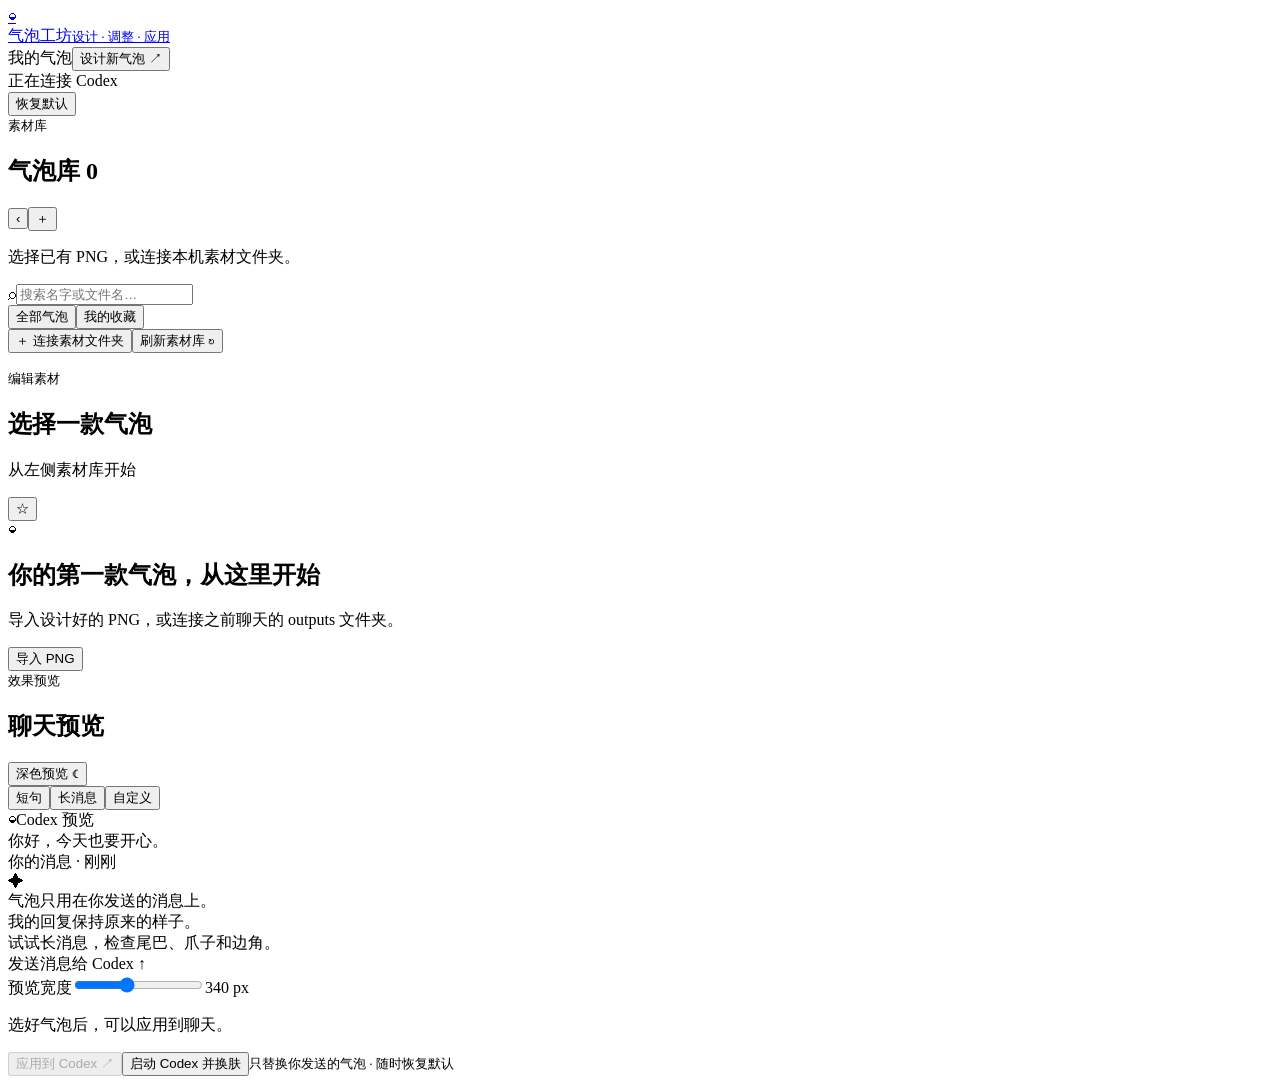
==== app/static/index.html @ 6dafb65d "Unify canvas editing and replace numeric slice controls with compact styling grid" ====
<!doctype html><html lang="zh-CN"><meta charset="utf-8"><meta name="viewport" content="width=device-width,initial-scale=1"><title>气泡工坊 · Bubble Studio</title><link rel="stylesheet" href="/app.css"><body>
<header><a class="brand" href="/"><span class="logo">◒</span><div>气泡工坊<small>设计 · 调整 · 应用</small></div></a><nav><span class="nav-active">我的气泡</span><button id="design" class="plain">设计新气泡 ↗</button></nav><div class="connection"><i id="connDot"></i><span id="connection">正在连接 Codex</span></div><button id="restore" class="quiet">恢复默认</button></header>
<div class="workspace" id="workspace"><aside id="libraryPanel"><div class="rail-head"><div><small class="eyebrow">素材库</small><h1>气泡库 <span id="count">0</span></h1></div><button id="toggleLibrary" class="library-toggle" aria-label="收起气泡库" aria-expanded="true" title="收起气泡库">‹</button><button id="import" class="plus" title="导入 PNG">＋</button></div><p class="muted">选择已有 PNG，或连接本机素材文件夹。</p><label class="search"><span>⌕</span><input id="search" placeholder="搜索名字或文件名…"></label><div class="tabs"><button id="all" class="on">全部气泡</button><button id="favorites">我的收藏</button></div><div id="gallery" class="gallery"></div><footer><button id="folder" class="quiet">＋ 连接素材文件夹</button><button id="refresh" class="plain">刷新素材库 ↻</button><p id="folderHint"></p><button id="undoDelete" class="plain" hidden>撤销最近一次删除</button></footer></aside>
<main><div class="section-head"><div><small class="eyebrow">编辑素材</small><h2 id="assetName">选择一款气泡</h2><p id="assetMeta" class="muted">从左侧素材库开始</p></div><button id="star" class="star" aria-label="收藏当前气泡">☆</button></div><div id="empty" class="empty"><div>◒</div><h2>你的第一款气泡，从这里开始</h2><p>导入设计好的 PNG，或连接之前聊天的 outputs 文件夹。</p><button id="emptyImport" class="primary">导入 PNG</button></div><div id="editor" hidden><div class="editor-toolbar"><span class="canvas-title">编辑气泡</span><button id="reset" class="plain">重置</button></div><div class="art-wrap"><div id="art"><img id="sourceImage" draggable="false"><div id="stretchBand"></div><div id="textBox" title="拖动文字框，拖动四角调整大小"><span>文!</span><i data-corner="nw"></i><i data-corner="ne"></i><i data-corner="sw"></i><i data-corner="se"></i></div><div class="guide vertical" data-key="left"><b>左</b></div><div class="guide vertical" data-key="right"><b>右</b></div><div class="guide horizontal" data-key="top"><b>上</b></div><div class="guide horizontal" data-key="bottom"><b>下</b></div></div></div><div class="bubble-controls"><label>文字颜色<input type="color" id="color" value="#44362f"></label><label>缩放 %<input id="scale" type="number" min="1" max="200" step="0.1" title="100% 为原图大小"></label><div class="control-action"><span aria-hidden="true">&nbsp;</span><button id="fitScale" class="quiet" title="自动缩到适合聊天的大小">适合聊天</button></div><label>圆角 px<input id="radius" type="number" min="0" max="200" step="1" title="0 保留原图"></label><label>边框 px<input id="borderWidth" type="number" min="0" max="20" step="0.5" title="0 关闭边框"></label><label>边框颜色<input id="borderColor" type="color" value="#d0d0d0"></label></div><div class="editor-actions"><button id="save" class="quiet">保存这款的设置</button><button id="export" class="plain">导出设置 ↓</button><span id="dirty" class="muted"></span></div></div></main>
<section class="preview-panel"><div class="section-head"><div><small class="eyebrow">效果预览</small><h2>聊天预览</h2></div><button id="theme" class="quiet">深色预览 ☾</button></div><div class="preview-options"><button data-mode="short" class="on">短句</button><button data-mode="long">长消息</button><button data-mode="custom">自定义</button></div><textarea id="custom" hidden placeholder="输入你想预览的文字"></textarea><div id="chat" class="chat"><div class="chat-title"><span class="mini-logo">◒</span>Codex <span>预览</span></div><div class="chat-body"><div class="user-row"><div class="preview-bubble" id="previewBubble">你好，今天也要开心。</div></div><div class="sender-time">你的消息 · 刚刚</div><div class="assistant"><span class="assistant-dot">✦</span><div>气泡只用在你发送的消息上。<br>我的回复保持原来的样子。</div></div><div class="long-note">试试长消息，检查尾巴、爪子和边角。</div></div><div class="fake-composer">发送消息给 Codex <span>↑</span></div></div><label class="preview-width">预览宽度<input id="previewWidth" type="range" min="220" max="520" value="340"><span id="widthValue">340 px</span></label><div class="apply-area"><p id="liveState">选好气泡后，可以应用到聊天。</p><button id="apply" class="primary" disabled>应用到 Codex <span>↗</span></button><button id="launch" class="plain">启动 Codex 并换肤</button><small>只替换你发送的气泡 · 随时恢复默认</small></div></section></div>
<input id="fileInput" type="file" accept="image/png" multiple hidden><dialog id="folderDialog"><form method="dialog"><button class="dialog-close">×</button></form><h2>连接你的素材库</h2><p class="muted">选择一个本机文件夹。已有 PNG 会直接显示在气泡库中；删除会移入可恢复的本机回收区。</p><label>文件夹完整路径<input id="folderPath" placeholder="粘贴 outputs 文件夹的完整路径"></label><button id="connectFolder" class="primary">连接文件夹</button><p id="folderError"></p></dialog><dialog id="designDialog"><form method="dialog"><button class="dialog-close">×</button></form><span class="pill">DESIGN WITH CODEX</span><h2>设计一款属于你的气泡</h2><p>配套 skill 负责原创设计、点九结构、镜像检查和抖音素材预检。完成后，把 PNG 导入这里继续调整。</p><textarea id="designPrompt" readonly></textarea><button id="copyPrompt" class="primary">复制给 Codex</button><p class="muted">设计 skill 独立维护：<a href="https://github.com/kaitongg-bit/douyinQIPAO" target="_blank" rel="noopener">抖音气泡 skill 仓库 ↗</a>。按该仓库说明安装后，把设计好的 PNG 导入本工具。</p></dialog><div id="toast" role="status"></div><script type="module" src="/app.js"></script></body></html>
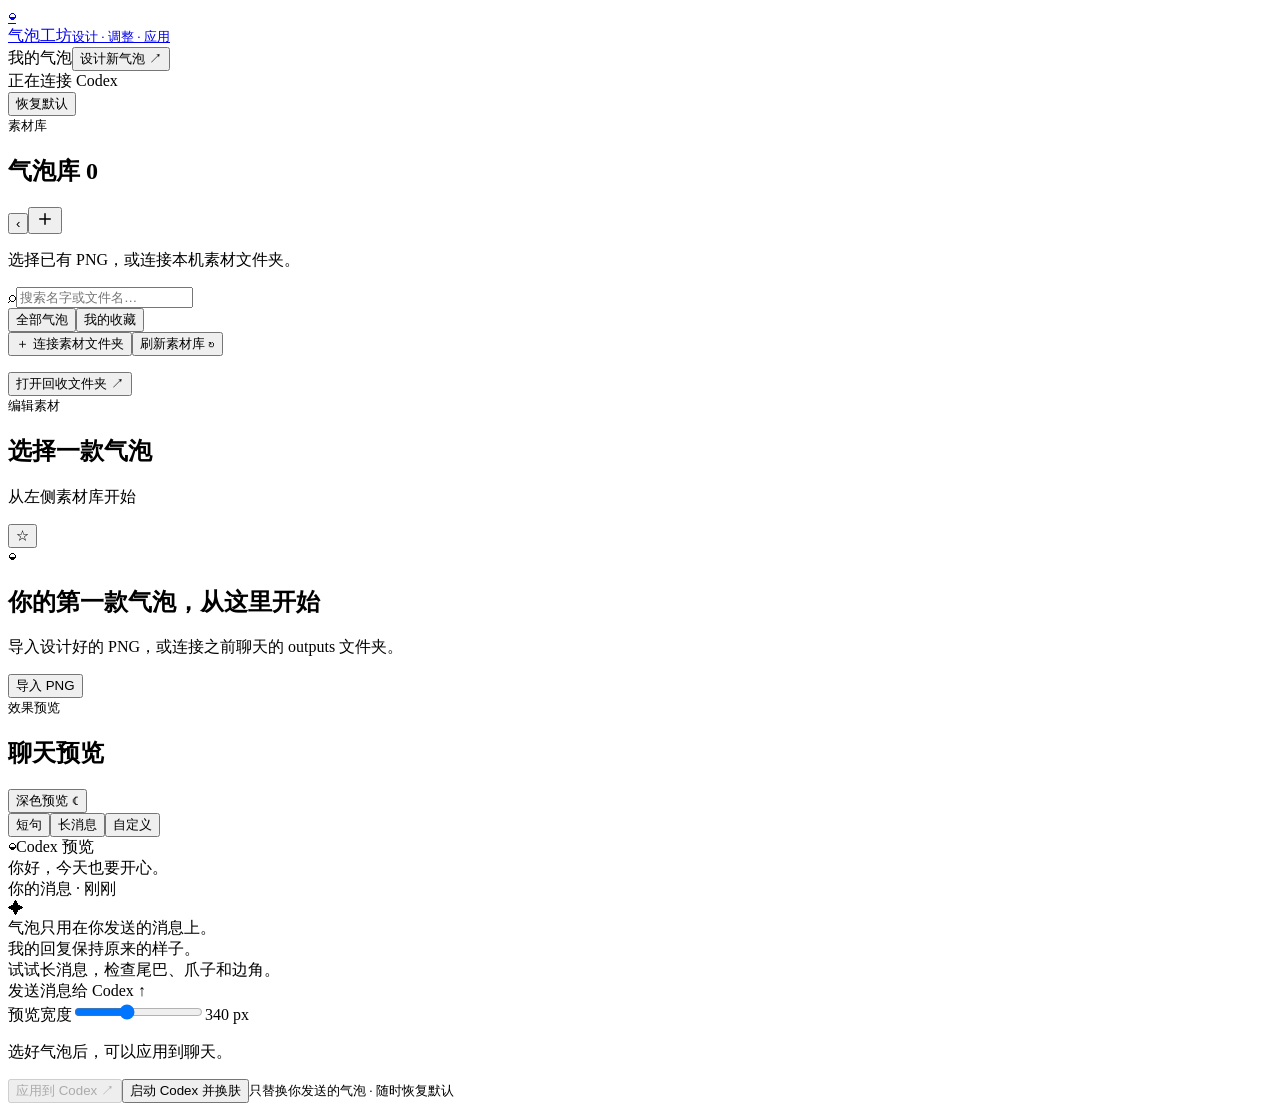
==== commit b72aec2a: "Add native folder picker and Finder trash management" ====
--- a/app/static/index.html
+++ b/app/static/index.html
@@ -1,6 +1,6 @@
 <!doctype html><html lang="zh-CN"><meta charset="utf-8"><meta name="viewport" content="width=device-width,initial-scale=1"><title>气泡工坊 · Bubble Studio</title><link rel="stylesheet" href="/app.css"><body>
 <header><a class="brand" href="/"><span class="logo">◒</span><div>气泡工坊<small>设计 · 调整 · 应用</small></div></a><nav><span class="nav-active">我的气泡</span><button id="design" class="plain">设计新气泡 ↗</button></nav><div class="connection"><i id="connDot"></i><span id="connection">正在连接 Codex</span></div><button id="restore" class="quiet">恢复默认</button></header>
-<div class="workspace" id="workspace"><aside id="libraryPanel"><div class="rail-head"><div><small class="eyebrow">素材库</small><h1>气泡库 <span id="count">0</span></h1></div><button id="toggleLibrary" class="library-toggle" aria-label="收起气泡库" aria-expanded="true" title="收起气泡库">‹</button><button id="import" class="plus" title="导入 PNG">＋</button></div><p class="muted">选择已有 PNG，或连接本机素材文件夹。</p><label class="search"><span>⌕</span><input id="search" placeholder="搜索名字或文件名…"></label><div class="tabs"><button id="all" class="on">全部气泡</button><button id="favorites">我的收藏</button></div><div id="gallery" class="gallery"></div><footer><button id="folder" class="quiet">＋ 连接素材文件夹</button><button id="refresh" class="plain">刷新素材库 ↻</button><p id="folderHint"></p><button id="undoDelete" class="plain" hidden>撤销最近一次删除</button></footer></aside>
+<div class="workspace" id="workspace"><aside id="libraryPanel"><div class="rail-head"><div><small class="eyebrow">素材库</small><h1>气泡库 <span id="count">0</span></h1></div><button id="toggleLibrary" class="library-toggle" aria-label="收起气泡库" aria-expanded="true" title="收起气泡库">‹</button><button id="import" class="plus" title="导入 PNG" aria-label="导入 PNG"><svg viewBox="0 0 24 24" width="18" height="18" aria-hidden="true"><path d="M12 5v14M5 12h14" fill="none" stroke="currentColor" stroke-width="2" stroke-linecap="round"/></svg></button></div><p class="muted">选择已有 PNG，或连接本机素材文件夹。</p><label class="search"><span>⌕</span><input id="search" placeholder="搜索名字或文件名…"></label><div class="tabs"><button id="all" class="on">全部气泡</button><button id="favorites">我的收藏</button></div><div id="gallery" class="gallery"></div><footer><button id="folder" class="quiet">＋ 连接素材文件夹</button><button id="refresh" class="plain">刷新素材库 ↻</button><p id="folderHint"></p><div class="trash-actions"><button id="undoDelete" class="plain" hidden>撤销删除</button><button id="openTrash" class="plain" title="在 Finder 中管理回收文件，需要彻底删除时移入系统废纸篓并清空">打开回收文件夹 ↗</button></div></footer></aside>
 <main><div class="section-head"><div><small class="eyebrow">编辑素材</small><h2 id="assetName">选择一款气泡</h2><p id="assetMeta" class="muted">从左侧素材库开始</p></div><button id="star" class="star" aria-label="收藏当前气泡">☆</button></div><div id="empty" class="empty"><div>◒</div><h2>你的第一款气泡，从这里开始</h2><p>导入设计好的 PNG，或连接之前聊天的 outputs 文件夹。</p><button id="emptyImport" class="primary">导入 PNG</button></div><div id="editor" hidden><div class="editor-toolbar"><span class="canvas-title">编辑气泡</span><button id="reset" class="plain">重置</button></div><div class="art-wrap"><div id="art"><img id="sourceImage" draggable="false"><div id="stretchBand"></div><div id="textBox" title="拖动文字框，拖动四角调整大小"><span>文!</span><i data-corner="nw"></i><i data-corner="ne"></i><i data-corner="sw"></i><i data-corner="se"></i></div><div class="guide vertical" data-key="left"><b>左</b></div><div class="guide vertical" data-key="right"><b>右</b></div><div class="guide horizontal" data-key="top"><b>上</b></div><div class="guide horizontal" data-key="bottom"><b>下</b></div></div></div><div class="bubble-controls"><label>文字颜色<input type="color" id="color" value="#44362f"></label><label>缩放 %<input id="scale" type="number" min="1" max="200" step="0.1" title="100% 为原图大小"></label><div class="control-action"><span aria-hidden="true">&nbsp;</span><button id="fitScale" class="quiet" title="自动缩到适合聊天的大小">适合聊天</button></div><label>圆角 px<input id="radius" type="number" min="0" max="200" step="1" title="0 保留原图"></label><label>边框 px<input id="borderWidth" type="number" min="0" max="20" step="0.5" title="0 关闭边框"></label><label>边框颜色<input id="borderColor" type="color" value="#d0d0d0"></label></div><div class="editor-actions"><button id="save" class="quiet">保存这款的设置</button><button id="export" class="plain">导出设置 ↓</button><span id="dirty" class="muted"></span></div></div></main>
 <section class="preview-panel"><div class="section-head"><div><small class="eyebrow">效果预览</small><h2>聊天预览</h2></div><button id="theme" class="quiet">深色预览 ☾</button></div><div class="preview-options"><button data-mode="short" class="on">短句</button><button data-mode="long">长消息</button><button data-mode="custom">自定义</button></div><textarea id="custom" hidden placeholder="输入你想预览的文字"></textarea><div id="chat" class="chat"><div class="chat-title"><span class="mini-logo">◒</span>Codex <span>预览</span></div><div class="chat-body"><div class="user-row"><div class="preview-bubble" id="previewBubble">你好，今天也要开心。</div></div><div class="sender-time">你的消息 · 刚刚</div><div class="assistant"><span class="assistant-dot">✦</span><div>气泡只用在你发送的消息上。<br>我的回复保持原来的样子。</div></div><div class="long-note">试试长消息，检查尾巴、爪子和边角。</div></div><div class="fake-composer">发送消息给 Codex <span>↑</span></div></div><label class="preview-width">预览宽度<input id="previewWidth" type="range" min="220" max="520" value="340"><span id="widthValue">340 px</span></label><div class="apply-area"><p id="liveState">选好气泡后，可以应用到聊天。</p><button id="apply" class="primary" disabled>应用到 Codex <span>↗</span></button><button id="launch" class="plain">启动 Codex 并换肤</button><small>只替换你发送的气泡 · 随时恢复默认</small></div></section></div>
-<input id="fileInput" type="file" accept="image/png" multiple hidden><dialog id="folderDialog"><form method="dialog"><button class="dialog-close">×</button></form><h2>连接你的素材库</h2><p class="muted">选择一个本机文件夹。已有 PNG 会直接显示在气泡库中；删除会移入可恢复的本机回收区。</p><label>文件夹完整路径<input id="folderPath" placeholder="粘贴 outputs 文件夹的完整路径"></label><button id="connectFolder" class="primary">连接文件夹</button><p id="folderError"></p></dialog><dialog id="designDialog"><form method="dialog"><button class="dialog-close">×</button></form><span class="pill">DESIGN WITH CODEX</span><h2>设计一款属于你的气泡</h2><p>配套 skill 负责原创设计、点九结构、镜像检查和抖音素材预检。完成后，把 PNG 导入这里继续调整。</p><textarea id="designPrompt" readonly></textarea><button id="copyPrompt" class="primary">复制给 Codex</button><p class="muted">设计 skill 独立维护：<a href="https://github.com/kaitongg-bit/douyinQIPAO" target="_blank" rel="noopener">抖音气泡 skill 仓库 ↗</a>。按该仓库说明安装后，把设计好的 PNG 导入本工具。</p></dialog><div id="toast" role="status"></div><script type="module" src="/app.js"></script></body></html>
+<input id="fileInput" type="file" accept="image/png" multiple hidden><dialog id="designDialog"><form method="dialog"><button class="dialog-close">×</button></form><span class="pill">DESIGN WITH CODEX</span><h2>设计一款属于你的气泡</h2><p>配套 skill 负责原创设计、点九结构、镜像检查和抖音素材预检。完成后，把 PNG 导入这里继续调整。</p><textarea id="designPrompt" readonly></textarea><button id="copyPrompt" class="primary">复制给 Codex</button><p class="muted">设计 skill 独立维护：<a href="https://github.com/kaitongg-bit/douyinQIPAO" target="_blank" rel="noopener">抖音气泡 skill 仓库 ↗</a>。按该仓库说明安装后，把设计好的 PNG 导入本工具。</p></dialog><div id="toast" role="status"></div><script type="module" src="/app.js"></script></body></html>
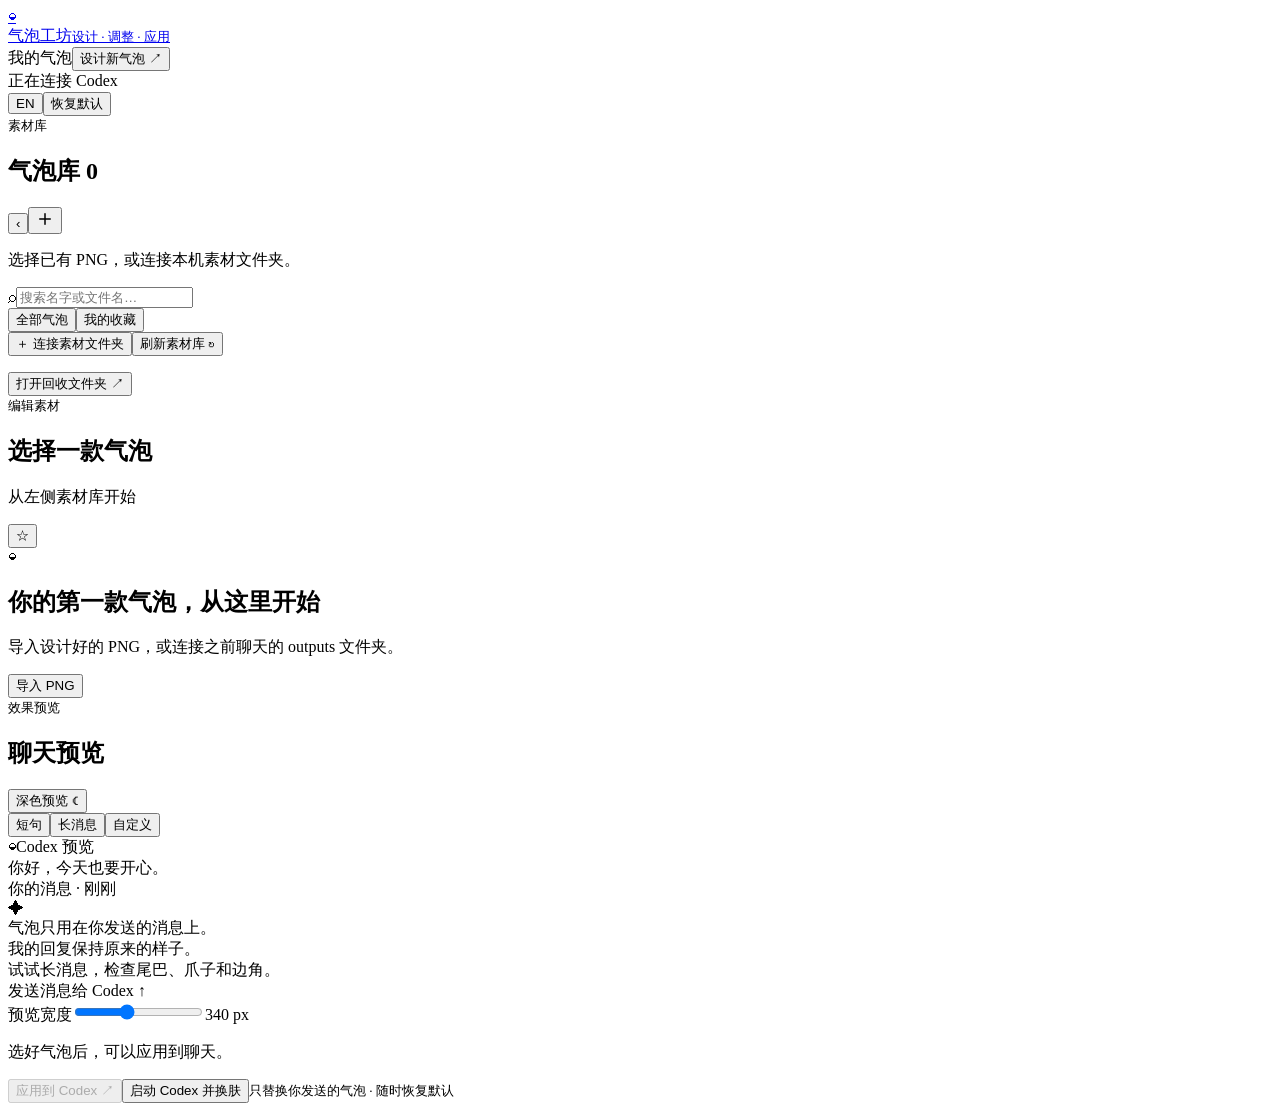
==== commit 5836bde7: "Add bilingual studio and guides with authorized bubble previews and community proposal" ====
--- a/app/static/index.html
+++ b/app/static/index.html
@@ -1,5 +1,5 @@
 <!doctype html><html lang="zh-CN"><meta charset="utf-8"><meta name="viewport" content="width=device-width,initial-scale=1"><title>气泡工坊 · Bubble Studio</title><link rel="stylesheet" href="/app.css"><body>
-<header><a class="brand" href="/"><span class="logo">◒</span><div>气泡工坊<small>设计 · 调整 · 应用</small></div></a><nav><span class="nav-active">我的气泡</span><button id="design" class="plain">设计新气泡 ↗</button></nav><div class="connection"><i id="connDot"></i><span id="connection">正在连接 Codex</span></div><button id="restore" class="quiet">恢复默认</button></header>
+<header><a class="brand" href="/"><span class="logo">◒</span><div>气泡工坊<small>设计 · 调整 · 应用</small></div></a><nav><span class="nav-active">我的气泡</span><button id="design" class="plain">设计新气泡 ↗</button></nav><div class="connection"><i id="connDot"></i><span id="connection">正在连接 Codex</span></div><button id="language" class="language-toggle" aria-label="切换到英语">EN</button><button id="restore" class="quiet">恢复默认</button></header>
 <div class="workspace" id="workspace"><aside id="libraryPanel"><div class="rail-head"><div><small class="eyebrow">素材库</small><h1>气泡库 <span id="count">0</span></h1></div><button id="toggleLibrary" class="library-toggle" aria-label="收起气泡库" aria-expanded="true" title="收起气泡库">‹</button><button id="import" class="plus" title="导入 PNG" aria-label="导入 PNG"><svg viewBox="0 0 24 24" width="18" height="18" aria-hidden="true"><path d="M12 5v14M5 12h14" fill="none" stroke="currentColor" stroke-width="2" stroke-linecap="round"/></svg></button></div><p class="muted">选择已有 PNG，或连接本机素材文件夹。</p><label class="search"><span>⌕</span><input id="search" placeholder="搜索名字或文件名…"></label><div class="tabs"><button id="all" class="on">全部气泡</button><button id="favorites">我的收藏</button></div><div id="gallery" class="gallery"></div><footer><button id="folder" class="quiet">＋ 连接素材文件夹</button><button id="refresh" class="plain">刷新素材库 ↻</button><p id="folderHint"></p><div class="trash-actions"><button id="undoDelete" class="plain" hidden>撤销删除</button><button id="openTrash" class="plain" title="在 Finder 中管理回收文件，需要彻底删除时移入系统废纸篓并清空">打开回收文件夹 ↗</button></div></footer></aside>
 <main><div class="section-head"><div><small class="eyebrow">编辑素材</small><h2 id="assetName">选择一款气泡</h2><p id="assetMeta" class="muted">从左侧素材库开始</p></div><button id="star" class="star" aria-label="收藏当前气泡">☆</button></div><div id="empty" class="empty"><div>◒</div><h2>你的第一款气泡，从这里开始</h2><p>导入设计好的 PNG，或连接之前聊天的 outputs 文件夹。</p><button id="emptyImport" class="primary">导入 PNG</button></div><div id="editor" hidden><div class="editor-toolbar"><span class="canvas-title">编辑气泡</span><button id="reset" class="plain">重置</button></div><div class="art-wrap"><div id="art"><img id="sourceImage" draggable="false"><div id="stretchBand"></div><div id="textBox" title="拖动文字框，拖动四角调整大小"><span>文!</span><i data-corner="nw"></i><i data-corner="ne"></i><i data-corner="sw"></i><i data-corner="se"></i></div><div class="guide vertical" data-key="left"><b>左</b></div><div class="guide vertical" data-key="right"><b>右</b></div><div class="guide horizontal" data-key="top"><b>上</b></div><div class="guide horizontal" data-key="bottom"><b>下</b></div></div></div><div class="bubble-controls"><label>文字颜色<input type="color" id="color" value="#44362f"></label><label>缩放 %<input id="scale" type="number" min="1" max="200" step="0.1" title="100% 为原图大小"></label><div class="control-action"><span aria-hidden="true">&nbsp;</span><button id="fitScale" class="quiet" title="自动缩到适合聊天的大小">适合聊天</button></div><label>圆角 px<input id="radius" type="number" min="0" max="200" step="1" title="0 保留原图"></label><label>边框 px<input id="borderWidth" type="number" min="0" max="20" step="0.5" title="0 关闭边框"></label><label>边框颜色<input id="borderColor" type="color" value="#d0d0d0"></label></div><div class="editor-actions"><button id="save" class="quiet">保存这款的设置</button><button id="export" class="plain">导出设置 ↓</button><span id="dirty" class="muted"></span></div></div></main>
 <section class="preview-panel"><div class="section-head"><div><small class="eyebrow">效果预览</small><h2>聊天预览</h2></div><button id="theme" class="quiet">深色预览 ☾</button></div><div class="preview-options"><button data-mode="short" class="on">短句</button><button data-mode="long">长消息</button><button data-mode="custom">自定义</button></div><textarea id="custom" hidden placeholder="输入你想预览的文字"></textarea><div id="chat" class="chat"><div class="chat-title"><span class="mini-logo">◒</span>Codex <span>预览</span></div><div class="chat-body"><div class="user-row"><div class="preview-bubble" id="previewBubble">你好，今天也要开心。</div></div><div class="sender-time">你的消息 · 刚刚</div><div class="assistant"><span class="assistant-dot">✦</span><div>气泡只用在你发送的消息上。<br>我的回复保持原来的样子。</div></div><div class="long-note">试试长消息，检查尾巴、爪子和边角。</div></div><div class="fake-composer">发送消息给 Codex <span>↑</span></div></div><label class="preview-width">预览宽度<input id="previewWidth" type="range" min="220" max="520" value="340"><span id="widthValue">340 px</span></label><div class="apply-area"><p id="liveState">选好气泡后，可以应用到聊天。</p><button id="apply" class="primary" disabled>应用到 Codex <span>↗</span></button><button id="launch" class="plain">启动 Codex 并换肤</button><small>只替换你发送的气泡 · 随时恢复默认</small></div></section></div>
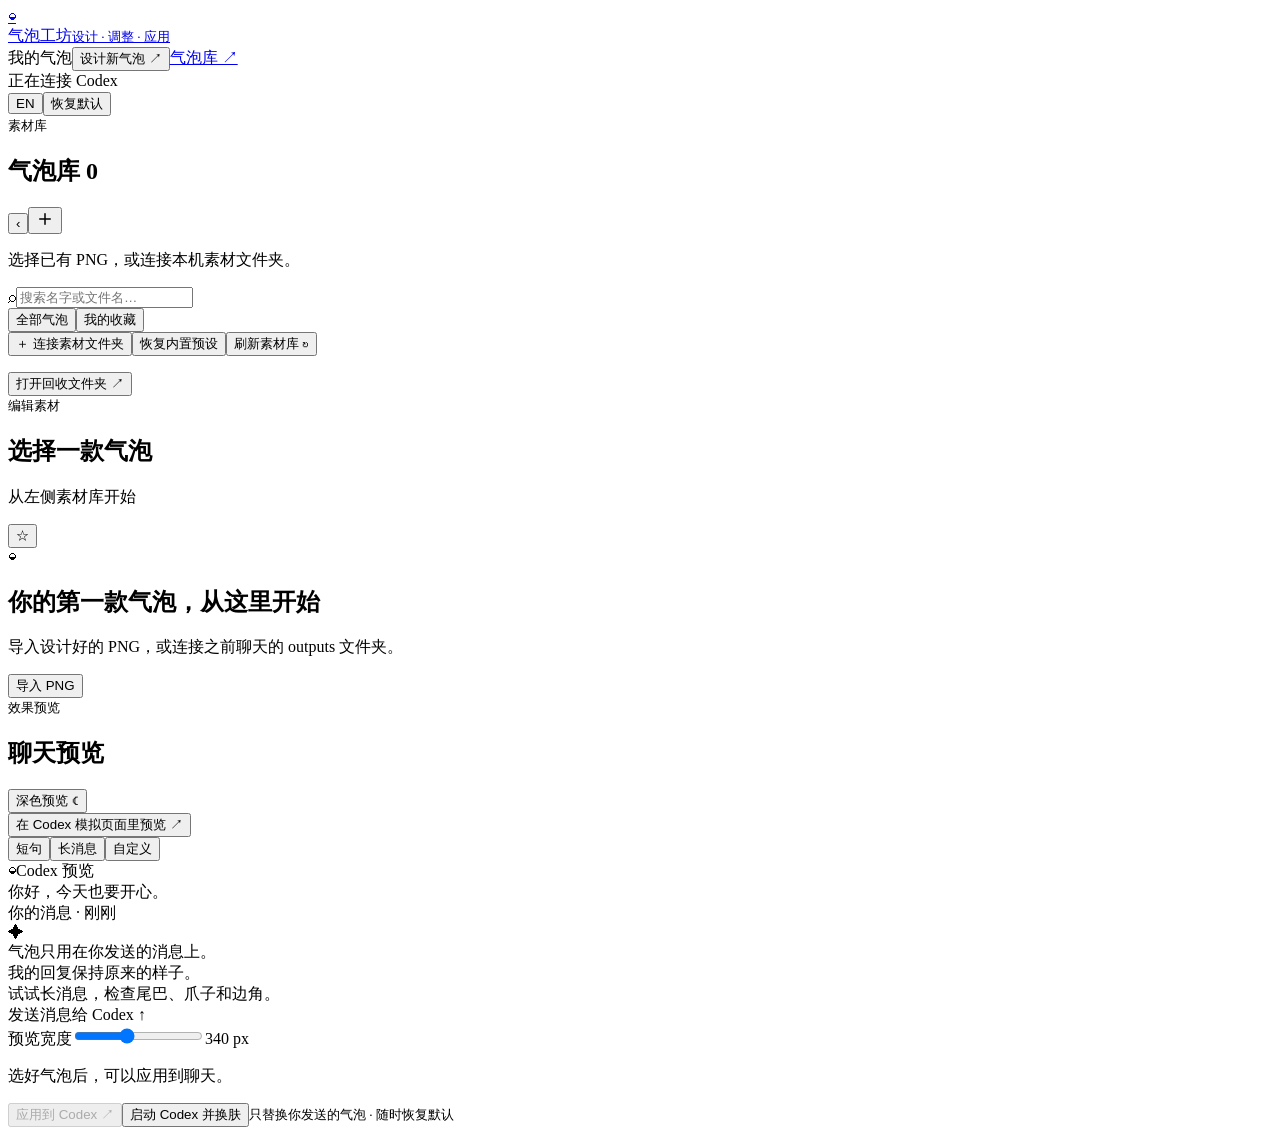
==== commit c22fadbd: "Add curated gallery, built-in bubbles and Codex chat simulation" ====
--- a/app/static/index.html
+++ b/app/static/index.html
@@ -1,6 +1,6 @@
-<!doctype html><html lang="zh-CN"><meta charset="utf-8"><meta name="viewport" content="width=device-width,initial-scale=1"><title>气泡工坊 · Bubble Studio</title><link rel="stylesheet" href="/app.css"><body>
-<header><a class="brand" href="/"><span class="logo">◒</span><div>气泡工坊<small>设计 · 调整 · 应用</small></div></a><nav><span class="nav-active">我的气泡</span><button id="design" class="plain">设计新气泡 ↗</button></nav><div class="connection"><i id="connDot"></i><span id="connection">正在连接 Codex</span></div><button id="language" class="language-toggle" aria-label="切换到英语">EN</button><button id="restore" class="quiet">恢复默认</button></header>
-<div class="workspace" id="workspace"><aside id="libraryPanel"><div class="rail-head"><div><small class="eyebrow">素材库</small><h1>气泡库 <span id="count">0</span></h1></div><button id="toggleLibrary" class="library-toggle" aria-label="收起气泡库" aria-expanded="true" title="收起气泡库">‹</button><button id="import" class="plus" title="导入 PNG" aria-label="导入 PNG"><svg viewBox="0 0 24 24" width="18" height="18" aria-hidden="true"><path d="M12 5v14M5 12h14" fill="none" stroke="currentColor" stroke-width="2" stroke-linecap="round"/></svg></button></div><p class="muted">选择已有 PNG，或连接本机素材文件夹。</p><label class="search"><span>⌕</span><input id="search" placeholder="搜索名字或文件名…"></label><div class="tabs"><button id="all" class="on">全部气泡</button><button id="favorites">我的收藏</button></div><div id="gallery" class="gallery"></div><footer><button id="folder" class="quiet">＋ 连接素材文件夹</button><button id="refresh" class="plain">刷新素材库 ↻</button><p id="folderHint"></p><div class="trash-actions"><button id="undoDelete" class="plain" hidden>撤销删除</button><button id="openTrash" class="plain" title="在 Finder 中管理回收文件，需要彻底删除时移入系统废纸篓并清空">打开回收文件夹 ↗</button></div></footer></aside>
-<main><div class="section-head"><div><small class="eyebrow">编辑素材</small><h2 id="assetName">选择一款气泡</h2><p id="assetMeta" class="muted">从左侧素材库开始</p></div><button id="star" class="star" aria-label="收藏当前气泡">☆</button></div><div id="empty" class="empty"><div>◒</div><h2>你的第一款气泡，从这里开始</h2><p>导入设计好的 PNG，或连接之前聊天的 outputs 文件夹。</p><button id="emptyImport" class="primary">导入 PNG</button></div><div id="editor" hidden><div class="editor-toolbar"><span class="canvas-title">编辑气泡</span><button id="reset" class="plain">重置</button></div><div class="art-wrap"><div id="art"><img id="sourceImage" draggable="false"><div id="stretchBand"></div><div id="textBox" title="拖动文字框，拖动四角调整大小"><span>文!</span><i data-corner="nw"></i><i data-corner="ne"></i><i data-corner="sw"></i><i data-corner="se"></i></div><div class="guide vertical" data-key="left"><b>左</b></div><div class="guide vertical" data-key="right"><b>右</b></div><div class="guide horizontal" data-key="top"><b>上</b></div><div class="guide horizontal" data-key="bottom"><b>下</b></div></div></div><div class="bubble-controls"><label>文字颜色<input type="color" id="color" value="#44362f"></label><label>缩放 %<input id="scale" type="number" min="1" max="200" step="0.1" title="100% 为原图大小"></label><div class="control-action"><span aria-hidden="true">&nbsp;</span><button id="fitScale" class="quiet" title="自动缩到适合聊天的大小">适合聊天</button></div><label>圆角 px<input id="radius" type="number" min="0" max="200" step="1" title="0 保留原图"></label><label>边框 px<input id="borderWidth" type="number" min="0" max="20" step="0.5" title="0 关闭边框"></label><label>边框颜色<input id="borderColor" type="color" value="#d0d0d0"></label></div><div class="editor-actions"><button id="save" class="quiet">保存这款的设置</button><button id="export" class="plain">导出设置 ↓</button><span id="dirty" class="muted"></span></div></div></main>
-<section class="preview-panel"><div class="section-head"><div><small class="eyebrow">效果预览</small><h2>聊天预览</h2></div><button id="theme" class="quiet">深色预览 ☾</button></div><div class="preview-options"><button data-mode="short" class="on">短句</button><button data-mode="long">长消息</button><button data-mode="custom">自定义</button></div><textarea id="custom" hidden placeholder="输入你想预览的文字"></textarea><div id="chat" class="chat"><div class="chat-title"><span class="mini-logo">◒</span>Codex <span>预览</span></div><div class="chat-body"><div class="user-row"><div class="preview-bubble" id="previewBubble">你好，今天也要开心。</div></div><div class="sender-time">你的消息 · 刚刚</div><div class="assistant"><span class="assistant-dot">✦</span><div>气泡只用在你发送的消息上。<br>我的回复保持原来的样子。</div></div><div class="long-note">试试长消息，检查尾巴、爪子和边角。</div></div><div class="fake-composer">发送消息给 Codex <span>↑</span></div></div><label class="preview-width">预览宽度<input id="previewWidth" type="range" min="220" max="520" value="340"><span id="widthValue">340 px</span></label><div class="apply-area"><p id="liveState">选好气泡后，可以应用到聊天。</p><button id="apply" class="primary" disabled>应用到 Codex <span>↗</span></button><button id="launch" class="plain">启动 Codex 并换肤</button><small>只替换你发送的气泡 · 随时恢复默认</small></div></section></div>
-<input id="fileInput" type="file" accept="image/png" multiple hidden><dialog id="designDialog"><form method="dialog"><button class="dialog-close">×</button></form><span class="pill">DESIGN WITH CODEX</span><h2>设计一款属于你的气泡</h2><p>配套 skill 负责原创设计、点九结构、镜像检查和抖音素材预检。完成后，把 PNG 导入这里继续调整。</p><textarea id="designPrompt" readonly></textarea><button id="copyPrompt" class="primary">复制给 Codex</button><p class="muted">设计 skill 独立维护：<a href="https://github.com/kaitongg-bit/douyinQIPAO" target="_blank" rel="noopener">抖音气泡 skill 仓库 ↗</a>。按该仓库说明安装后，把设计好的 PNG 导入本工具。</p></dialog><div id="toast" role="status"></div><script type="module" src="/app.js"></script></body></html>
+<!doctype html><html lang="zh-CN"><meta charset="utf-8"><meta name="viewport" content="width=device-width,initial-scale=1"><title>气泡工坊 · Bubble Studio</title><link rel="stylesheet" href="/app.css"><link rel="stylesheet" href="/codex-preview.css"><body>
+<header><a class="brand" href="/"><span class="logo">◒</span><div>气泡工坊<small>设计 · 调整 · 应用</small></div></a><nav><span class="nav-active">我的气泡</span><button id="design" class="plain">设计新气泡 ↗</button><a href="/gallery" class="gallery-link">气泡库 ↗</a></nav><div class="connection"><i id="connDot"></i><span id="connection">正在连接 Codex</span></div><button id="language" class="language-toggle" aria-label="切换到英语">EN</button><button id="restore" class="quiet">恢复默认</button></header>
+<div class="workspace" id="workspace"><aside id="libraryPanel"><div class="rail-head"><div><small class="eyebrow">素材库</small><h1>气泡库 <span id="count">0</span></h1></div><button id="toggleLibrary" class="library-toggle" aria-label="收起气泡库" aria-expanded="true" title="收起气泡库">‹</button><button id="import" class="plus" title="导入 PNG" aria-label="导入 PNG"><svg viewBox="0 0 24 24" width="18" height="18" aria-hidden="true"><path d="M12 5v14M5 12h14" fill="none" stroke="currentColor" stroke-width="2" stroke-linecap="round"/></svg></button></div><p class="muted">选择已有 PNG，或连接本机素材文件夹。</p><label class="search"><span>⌕</span><input id="search" placeholder="搜索名字或文件名…"></label><div class="tabs"><button id="all" class="on">全部气泡</button><button id="favorites">我的收藏</button></div><div id="gallery" class="gallery"></div><footer><button id="folder" class="quiet">＋ 连接素材文件夹</button><button id="restoreBuiltins" class="plain">恢复内置预设</button><button id="refresh" class="plain">刷新素材库 ↻</button><p id="folderHint"></p><div class="trash-actions"><button id="undoDelete" class="plain" hidden>撤销删除</button><button id="openTrash" class="plain" title="在 Finder 中管理回收文件，需要彻底删除时移入系统废纸篓并清空">打开回收文件夹 ↗</button></div></footer></aside>
+<main><div class="section-head"><div><small class="eyebrow">编辑素材</small><h2 id="assetName">选择一款气泡</h2><p id="assetMeta" class="muted">从左侧素材库开始</p></div><button id="star" class="star" aria-label="收藏当前气泡">☆</button></div><div id="empty" class="empty"><div>◒</div><h2>你的第一款气泡，从这里开始</h2><p>导入设计好的 PNG，或连接之前聊天的 outputs 文件夹。</p><button id="emptyImport" class="primary">导入 PNG</button></div><div id="editor" hidden><div class="editor-toolbar"><span class="canvas-title">编辑气泡</span><button id="reset" class="plain">重置</button></div><div class="art-wrap"><div id="art"><img id="sourceImage" draggable="false"><div id="stretchBand"></div><div id="textBox" title="拖动文字框，拖动四角调整大小"><span>文!</span><i data-corner="nw"></i><i data-corner="ne"></i><i data-corner="sw"></i><i data-corner="se"></i></div><div class="guide vertical" data-key="left"><b>左</b></div><div class="guide vertical" data-key="right"><b>右</b></div><div class="guide horizontal" data-key="top"><b>上</b></div><div class="guide horizontal" data-key="bottom"><b>下</b></div></div></div><div class="bubble-controls"><label>文字颜色<input type="color" id="color" value="#44362f"></label><label>缩放 %<input id="scale" type="number" min="1" max="200" step="0.1" title="100% 为原图大小"></label><div class="control-action"><span aria-hidden="true">&nbsp;</span><button id="fitScale" class="quiet" title="自动缩到适合聊天的大小">适合聊天</button></div><label>圆角 px<input id="radius" type="number" min="0" max="200" step="1" title="0 保留原图"></label><label>边框 px<input id="borderWidth" type="number" min="0" max="20" step="0.5" title="0 关闭边框"></label><label>边框颜色<input id="borderColor" type="color" value="#d0d0d0"></label></div><div class="editor-actions"><button id="save" class="quiet">保存这款的设置</button><button id="importSettings" class="plain">导入设置</button><button id="export" class="plain">导出设置 ↓</button><span id="dirty" class="muted"></span></div></div></main>
+<section class="preview-panel"><div class="section-head"><div><small class="eyebrow">效果预览</small><h2>聊天预览</h2></div><button id="theme" class="quiet">深色预览 ☾</button></div><button id="openCodexPreview" class="desktop-preview-button">在 Codex 模拟页面里预览 ↗</button><div class="preview-options"><button data-mode="short" class="on">短句</button><button data-mode="long">长消息</button><button data-mode="custom">自定义</button></div><textarea id="custom" hidden placeholder="输入你想预览的文字"></textarea><div id="chat" class="chat"><div class="chat-title"><span class="mini-logo">◒</span>Codex <span>预览</span></div><div class="chat-body"><div class="user-row"><div class="preview-bubble" id="previewBubble">你好，今天也要开心。</div></div><div class="sender-time">你的消息 · 刚刚</div><div class="assistant"><span class="assistant-dot">✦</span><div>气泡只用在你发送的消息上。<br>我的回复保持原来的样子。</div></div><div class="long-note">试试长消息，检查尾巴、爪子和边角。</div></div><div class="fake-composer">发送消息给 Codex <span>↑</span></div></div><label class="preview-width">预览宽度<input id="previewWidth" type="range" min="220" max="520" value="340"><span id="widthValue">340 px</span></label><div class="apply-area"><p id="liveState">选好气泡后，可以应用到聊天。</p><button id="apply" class="primary" disabled>应用到 Codex <span>↗</span></button><button id="launch" class="plain">启动 Codex 并换肤</button><small>只替换你发送的气泡 · 随时恢复默认</small></div></section></div>
+<dialog id="codexDialog"><div class="desktop-preview-head"><strong>Codex 模拟预览</strong><button id="closeCodexPreview" class="dialog-close" aria-label="关闭预览">×</button></div><div id="fullCodexPreview"></div></dialog><input id="settingsInput" type="file" accept=".json,application/json" hidden><input id="fileInput" type="file" accept="image/png" multiple hidden><dialog id="designDialog"><form method="dialog"><button class="dialog-close">×</button></form><span class="pill">DESIGN WITH CODEX</span><h2>设计一款属于你的气泡</h2><p>配套 skill 负责原创设计、点九结构、镜像检查和抖音素材预检。完成后，把 PNG 导入这里继续调整。</p><textarea id="designPrompt" readonly></textarea><button id="copyPrompt" class="primary">复制给 Codex</button><p class="muted">设计 skill 独立维护：<a href="https://github.com/kaitongg-bit/douyinQIPAO" target="_blank" rel="noopener">抖音气泡 skill 仓库 ↗</a>。按该仓库说明安装后，把设计好的 PNG 导入本工具。</p></dialog><div id="toast" role="status"></div><script type="module" src="/app.js"></script></body></html>
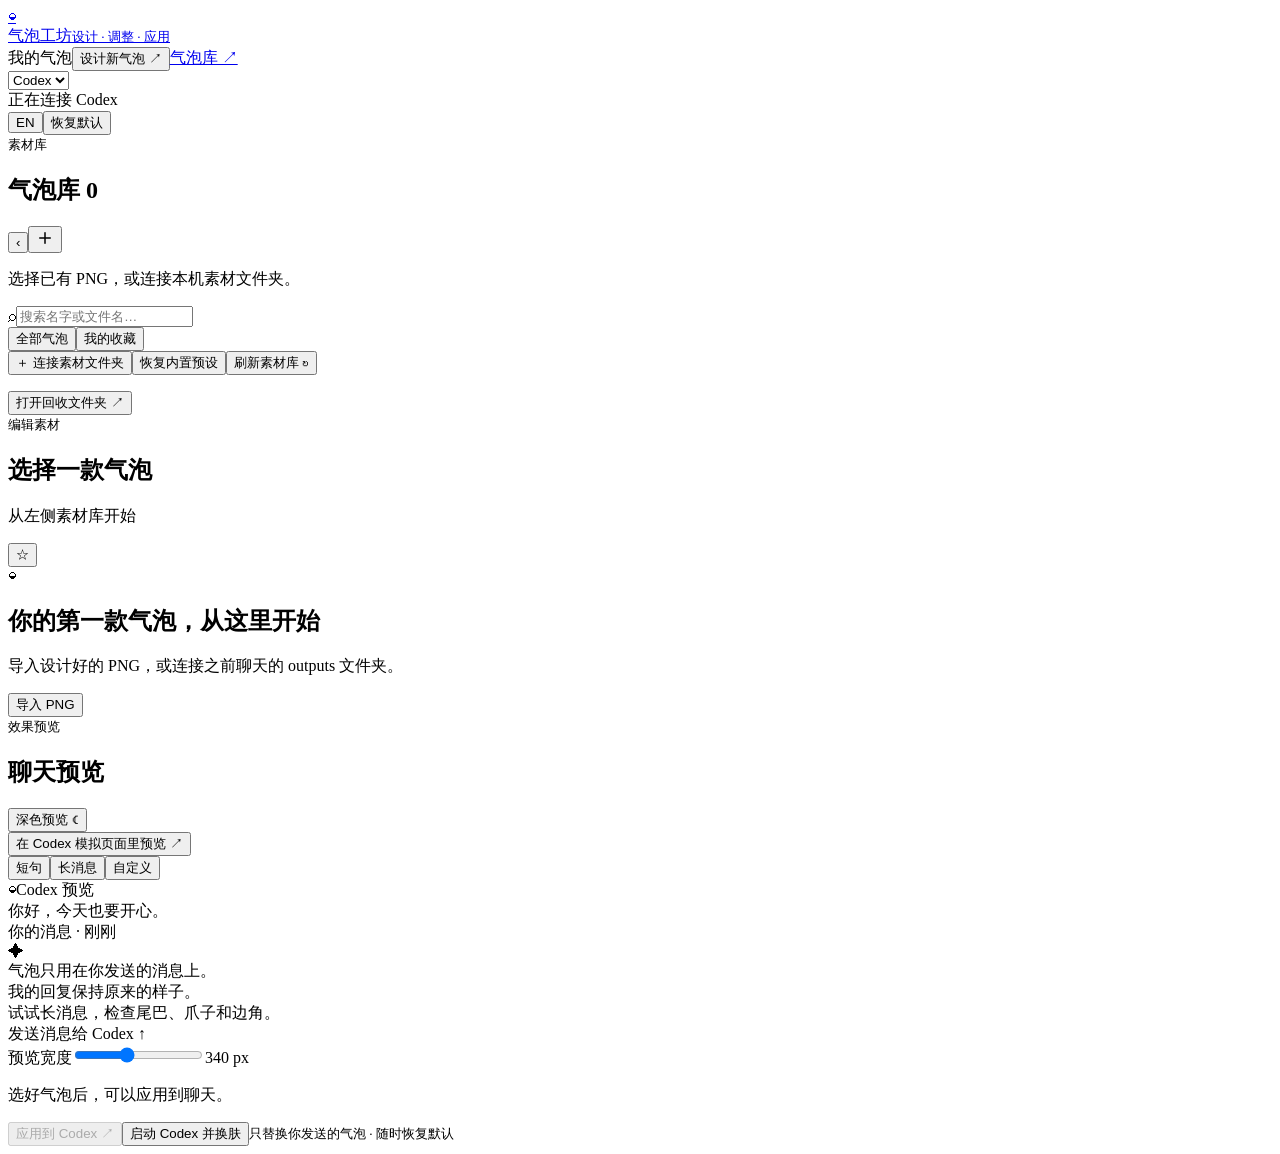
==== commit 5870f49f: "Support Doubao and Codex with isolated app profiles" ====
--- a/app/static/index.html
+++ b/app/static/index.html
@@ -1,6 +1,6 @@
 <!doctype html><html lang="zh-CN"><meta charset="utf-8"><meta name="viewport" content="width=device-width,initial-scale=1"><title>气泡工坊 · Bubble Studio</title><link rel="stylesheet" href="/app.css"><link rel="stylesheet" href="/codex-preview.css"><body>
-<header><a class="brand" href="/"><span class="logo">◒</span><div>气泡工坊<small>设计 · 调整 · 应用</small></div></a><nav><span class="nav-active">我的气泡</span><button id="design" class="plain">设计新气泡 ↗</button><a href="/gallery" class="gallery-link">气泡库 ↗</a></nav><div class="connection"><i id="connDot"></i><span id="connection">正在连接 Codex</span></div><button id="language" class="language-toggle" aria-label="切换到英语">EN</button><button id="restore" class="quiet">恢复默认</button></header>
+<header><a class="brand" href="/"><span class="logo">◒</span><div>气泡工坊<small>设计 · 调整 · 应用</small></div></a><nav><span class="nav-active">我的气泡</span><button id="design" class="plain">设计新气泡 ↗</button><a href="/gallery" class="gallery-link">气泡库 ↗</a></nav><select id="platform" aria-label="应用平台"><option value="codex">Codex</option><option value="doubao">豆包</option></select><div class="connection"><i id="connDot"></i><span id="connection">正在连接 Codex</span></div><button id="language" class="language-toggle" aria-label="切换到英语">EN</button><button id="restore" class="quiet">恢复默认</button></header>
 <div class="workspace" id="workspace"><aside id="libraryPanel"><div class="rail-head"><div><small class="eyebrow">素材库</small><h1>气泡库 <span id="count">0</span></h1></div><button id="toggleLibrary" class="library-toggle" aria-label="收起气泡库" aria-expanded="true" title="收起气泡库">‹</button><button id="import" class="plus" title="导入 PNG" aria-label="导入 PNG"><svg viewBox="0 0 24 24" width="18" height="18" aria-hidden="true"><path d="M12 5v14M5 12h14" fill="none" stroke="currentColor" stroke-width="2" stroke-linecap="round"/></svg></button></div><p class="muted">选择已有 PNG，或连接本机素材文件夹。</p><label class="search"><span>⌕</span><input id="search" placeholder="搜索名字或文件名…"></label><div class="tabs"><button id="all" class="on">全部气泡</button><button id="favorites">我的收藏</button></div><div id="gallery" class="gallery"></div><footer><button id="folder" class="quiet">＋ 连接素材文件夹</button><button id="restoreBuiltins" class="plain">恢复内置预设</button><button id="refresh" class="plain">刷新素材库 ↻</button><p id="folderHint"></p><div class="trash-actions"><button id="undoDelete" class="plain" hidden>撤销删除</button><button id="openTrash" class="plain" title="在 Finder 中管理回收文件，需要彻底删除时移入系统废纸篓并清空">打开回收文件夹 ↗</button></div></footer></aside>
 <main><div class="section-head"><div><small class="eyebrow">编辑素材</small><h2 id="assetName">选择一款气泡</h2><p id="assetMeta" class="muted">从左侧素材库开始</p></div><button id="star" class="star" aria-label="收藏当前气泡">☆</button></div><div id="empty" class="empty"><div>◒</div><h2>你的第一款气泡，从这里开始</h2><p>导入设计好的 PNG，或连接之前聊天的 outputs 文件夹。</p><button id="emptyImport" class="primary">导入 PNG</button></div><div id="editor" hidden><div class="editor-toolbar"><span class="canvas-title">编辑气泡</span><button id="reset" class="plain">重置</button></div><div class="art-wrap"><div id="art"><img id="sourceImage" draggable="false"><div id="stretchBand"></div><div id="textBox" title="拖动文字框，拖动四角调整大小"><span>文!</span><i data-corner="nw"></i><i data-corner="ne"></i><i data-corner="sw"></i><i data-corner="se"></i></div><div class="guide vertical" data-key="left"><b>左</b></div><div class="guide vertical" data-key="right"><b>右</b></div><div class="guide horizontal" data-key="top"><b>上</b></div><div class="guide horizontal" data-key="bottom"><b>下</b></div></div></div><div class="bubble-controls"><label>文字颜色<input type="color" id="color" value="#44362f"></label><label>缩放 %<input id="scale" type="number" min="1" max="200" step="0.1" title="100% 为原图大小"></label><div class="control-action"><span aria-hidden="true">&nbsp;</span><button id="fitScale" class="quiet" title="自动缩到适合聊天的大小">适合聊天</button></div><label>圆角 px<input id="radius" type="number" min="0" max="200" step="1" title="0 保留原图"></label><label>边框 px<input id="borderWidth" type="number" min="0" max="20" step="0.5" title="0 关闭边框"></label><label>边框颜色<input id="borderColor" type="color" value="#d0d0d0"></label></div><div class="editor-actions"><button id="save" class="quiet">保存这款的设置</button><button id="importSettings" class="plain">导入设置</button><button id="export" class="plain">导出设置 ↓</button><span id="dirty" class="muted"></span></div></div></main>
-<section class="preview-panel"><div class="section-head"><div><small class="eyebrow">效果预览</small><h2>聊天预览</h2></div><button id="theme" class="quiet">深色预览 ☾</button></div><button id="openCodexPreview" class="desktop-preview-button">在 Codex 模拟页面里预览 ↗</button><div class="preview-options"><button data-mode="short" class="on">短句</button><button data-mode="long">长消息</button><button data-mode="custom">自定义</button></div><textarea id="custom" hidden placeholder="输入你想预览的文字"></textarea><div id="chat" class="chat"><div class="chat-title"><span class="mini-logo">◒</span>Codex <span>预览</span></div><div class="chat-body"><div class="user-row"><div class="preview-bubble" id="previewBubble">你好，今天也要开心。</div></div><div class="sender-time">你的消息 · 刚刚</div><div class="assistant"><span class="assistant-dot">✦</span><div>气泡只用在你发送的消息上。<br>我的回复保持原来的样子。</div></div><div class="long-note">试试长消息，检查尾巴、爪子和边角。</div></div><div class="fake-composer">发送消息给 Codex <span>↑</span></div></div><label class="preview-width">预览宽度<input id="previewWidth" type="range" min="220" max="520" value="340"><span id="widthValue">340 px</span></label><div class="apply-area"><p id="liveState">选好气泡后，可以应用到聊天。</p><button id="apply" class="primary" disabled>应用到 Codex <span>↗</span></button><button id="launch" class="plain">启动 Codex 并换肤</button><small>只替换你发送的气泡 · 随时恢复默认</small></div></section></div>
+<section class="preview-panel"><div class="section-head"><div><small class="eyebrow">效果预览</small><h2>聊天预览</h2></div><button id="theme" class="quiet">深色预览 ☾</button></div><button id="openCodexPreview" class="desktop-preview-button">在 Codex 模拟页面里预览 ↗</button><div class="preview-options"><button data-mode="short" class="on">短句</button><button data-mode="long">长消息</button><button data-mode="custom">自定义</button></div><textarea id="custom" hidden placeholder="输入你想预览的文字"></textarea><div id="chat" class="chat"><div class="chat-title"><span class="mini-logo">◒</span><span id="previewPlatformName">Codex</span> <span>预览</span></div><div class="chat-body"><div class="user-row"><div class="preview-bubble" id="previewBubble">你好，今天也要开心。</div></div><div class="sender-time">你的消息 · 刚刚</div><div class="assistant"><span class="assistant-dot">✦</span><div>气泡只用在你发送的消息上。<br>我的回复保持原来的样子。</div></div><div class="long-note">试试长消息，检查尾巴、爪子和边角。</div></div><div class="fake-composer" id="previewComposer">发送消息给 Codex <span>↑</span></div></div><label class="preview-width">预览宽度<input id="previewWidth" type="range" min="220" max="520" value="340"><span id="widthValue">340 px</span></label><div class="apply-area"><p id="liveState">选好气泡后，可以应用到聊天。</p><button id="apply" class="primary" disabled>应用到 Codex <span>↗</span></button><button id="launch" class="plain">启动 Codex 并换肤</button><small>只替换你发送的气泡 · 随时恢复默认</small></div></section></div>
 <dialog id="codexDialog"><div class="desktop-preview-head"><strong>Codex 模拟预览</strong><button id="closeCodexPreview" class="dialog-close" aria-label="关闭预览">×</button></div><div id="fullCodexPreview"></div></dialog><input id="settingsInput" type="file" accept=".json,application/json" hidden><input id="fileInput" type="file" accept="image/png" multiple hidden><dialog id="designDialog"><form method="dialog"><button class="dialog-close">×</button></form><span class="pill">DESIGN WITH CODEX</span><h2>设计一款属于你的气泡</h2><p>配套 skill 负责原创设计、点九结构、镜像检查和抖音素材预检。完成后，把 PNG 导入这里继续调整。</p><textarea id="designPrompt" readonly></textarea><button id="copyPrompt" class="primary">复制给 Codex</button><p class="muted">设计 skill 独立维护：<a href="https://github.com/kaitongg-bit/douyinQIPAO" target="_blank" rel="noopener">抖音气泡 skill 仓库 ↗</a>。按该仓库说明安装后，把设计好的 PNG 导入本工具。</p></dialog><div id="toast" role="status"></div><script type="module" src="/app.js"></script></body></html>
--- a/codex-preview.css
+++ b/codex-preview.css
@@ -0,0 +1,4 @@
+.codex-sim{--sim-bg:#fff;--sim-side:#f7f7f6;--sim-ink:#292929;--sim-muted:#929291;--sim-line:#e9e9e7;--sim-surface:#fafaf9;display:grid;grid-template-columns:205px minmax(0,1fr);height:690px;max-height:78vh;width:100%;min-height:490px;border:1px solid var(--sim-line);border-radius:14px;overflow:hidden;background:var(--sim-bg);color:var(--sim-ink);font:13px/1.65 -apple-system,BlinkMacSystemFont,"Segoe UI",sans-serif;box-shadow:0 16px 60px #0000000b}.codex-sim.sim-dark{--sim-bg:#202020;--sim-side:#272727;--sim-ink:#e8e8e6;--sim-muted:#999;--sim-line:#373737;--sim-surface:#292929}.codex-sim *{box-sizing:border-box}.codex-sim .sim-sidebar{padding:15px 13px 14px;background:var(--sim-side);display:flex;flex-direction:column;border:0;border-right:1px solid var(--sim-line);min-width:0}.sim-window-controls{height:37px;display:flex;align-items:flex-start;gap:7px;padding:1px 3px}.sim-window-controls i{width:10px;height:10px;border-radius:50%;background:#fb625a}.sim-window-controls i.yellow{background:#f5bf4f}.sim-window-controls i.green{background:#37c96b}.sim-window-icon{margin-left:auto;color:var(--sim-muted);line-height:12px}.sim-brand{font-size:19px;font-weight:600;padding:0 8px;margin-bottom:16px}.sim-nav{display:flex;gap:10px;padding:5px 8px;color:var(--sim-ink)}.sim-icon{width:15px;color:#747474}.sim-section{color:var(--sim-muted);font-size:10px;letter-spacing:.3px;margin:22px 8px 7px}.sim-project{padding:6px 8px;border-radius:6px;background:#88888812;font-size:11px;font-weight:550}.sim-thread{padding:5px 8px 5px 26px;font-size:11px;white-space:nowrap;overflow:hidden;text-overflow:ellipsis;color:#777}.sim-dark .sim-thread{color:#bababa}.sim-account{display:flex;gap:8px;align-items:center;margin-top:auto;font-size:11px;padding:10px 6px 0}.sim-avatar{border-radius:50%;background:#dadbd7;color:#666;display:inline-flex;justify-content:center;align-items:center;width:23px;height:23px}.sim-settings{margin-left:auto;color:var(--sim-muted)}.sim-main{min-width:0;display:flex;flex-direction:column;background:var(--sim-bg)}.sim-toolbar{height:47px;display:flex;align-items:center;border-bottom:1px solid var(--sim-line);padding:0 18px;gap:12px}.sim-crumb{font-size:11px;font-weight:500;white-space:nowrap;overflow:hidden;text-overflow:ellipsis}.sim-badge{margin-left:auto;color:var(--sim-muted);border:1px solid var(--sim-line);padding:1px 7px;font-size:9px;border-radius:20px;white-space:nowrap}.codex-sim .sim-theme{background:transparent;color:var(--sim-muted);padding:3px 7px;border:0;cursor:pointer;font-size:16px}.sim-conversation{flex:1;min-height:0;overflow:auto;padding:26px max(26px,calc((100% - 660px)/2)) 18px;scrollbar-width:thin}.sim-user-turn{margin:0 0 23px}.sim-user-row{display:flex;justify-content:flex-end}.sim-user-bubble{position:relative;isolation:isolate;background:transparent;display:grid;align-content:center;max-width:min(100%,580px);width:fit-content;box-sizing:border-box;white-space:pre-wrap;overflow-wrap:anywhere;line-height:1.7;font-size:13px}.sim-user-bubble:before{content:"";position:absolute;inset:0;z-index:-1;background:var(--sim-art) 0 0/100% 100% no-repeat;border-radius:var(--sim-radius,0px);box-shadow:inset 0 0 0 var(--sim-border-width,0px) var(--sim-border-color,transparent)}.sim-message-tools{text-align:right;color:var(--sim-muted);font-size:9px;margin-top:8px}.sim-reply{margin:0 0 26px;font-size:12px;line-height:1.9}.sim-reply p{margin:0 0 8px}.sim-points{padding-left:20px;margin:8px 0}.sim-code{padding:10px 14px;border:1px solid var(--sim-line);background:var(--sim-surface);border-radius:8px;font:10px/1.7 ui-monospace,SFMono-Regular,monospace}.sim-reply-actions{color:var(--sim-muted);font-size:11px;margin-top:8px}.sim-composer-wrap{padding:0 max(20px,calc((100% - 700px)/2)) 10px;background:var(--sim-bg)}.sim-composer{border:1px solid var(--sim-line);border-radius:14px;background:var(--sim-bg);box-shadow:0 2px 12px #00000006;padding:10px 13px}.codex-sim .sim-input{display:block;width:100%;padding:0;resize:none;border:0;outline:0;box-shadow:none;background:transparent;color:var(--sim-ink);font:inherit;font-size:12px;line-height:1.6;min-height:38px}.sim-input::placeholder{color:var(--sim-muted)}.sim-composer-tools{display:flex;align-items:center;gap:10px;color:var(--sim-muted);margin-top:3px;font-size:10px}.sim-composer-left{font-size:16px;margin-right:auto}.codex-sim .sim-send{background:var(--sim-ink);color:var(--sim-bg);border-radius:50%;border:0;width:24px;height:24px;padding:0;cursor:pointer;font-size:15px}.sim-environment{color:var(--sim-muted);font:9px/1.6 ui-monospace,monospace;padding:6px 4px 0}.codex-sim button:hover{filter:brightness(.93)}@media(max-width:750px){.codex-sim{grid-template-columns:150px minmax(0,1fr)}.sim-sidebar{padding:12px 8px!important}.sim-thread{padding-left:15px}.sim-conversation{padding:22px 18px}.sim-composer-wrap{padding:0 14px 10px}.sim-nav{font-size:11px}}@media(max-width:520px){.codex-sim{grid-template-columns:1fr;height:620px}.codex-sim .sim-sidebar{display:none}.sim-conversation{padding:20px 14px}.sim-user-bubble{font-size:12px}.sim-crumb{max-width:140px}}
+.codex-sim .sim-main{min-height:0;overflow:hidden}.sim-toolbar,.sim-composer-wrap{flex-shrink:0}.codex-sim .sim-input{height:44px;min-height:44px;max-height:44px;margin:0}.sim-composer{margin:0}.sim-composer-wrap{padding-bottom:8px}
+
+.codex-sim{grid-template-rows:minmax(0,1fr)}.codex-sim .sim-sidebar{min-height:0;overflow:auto}
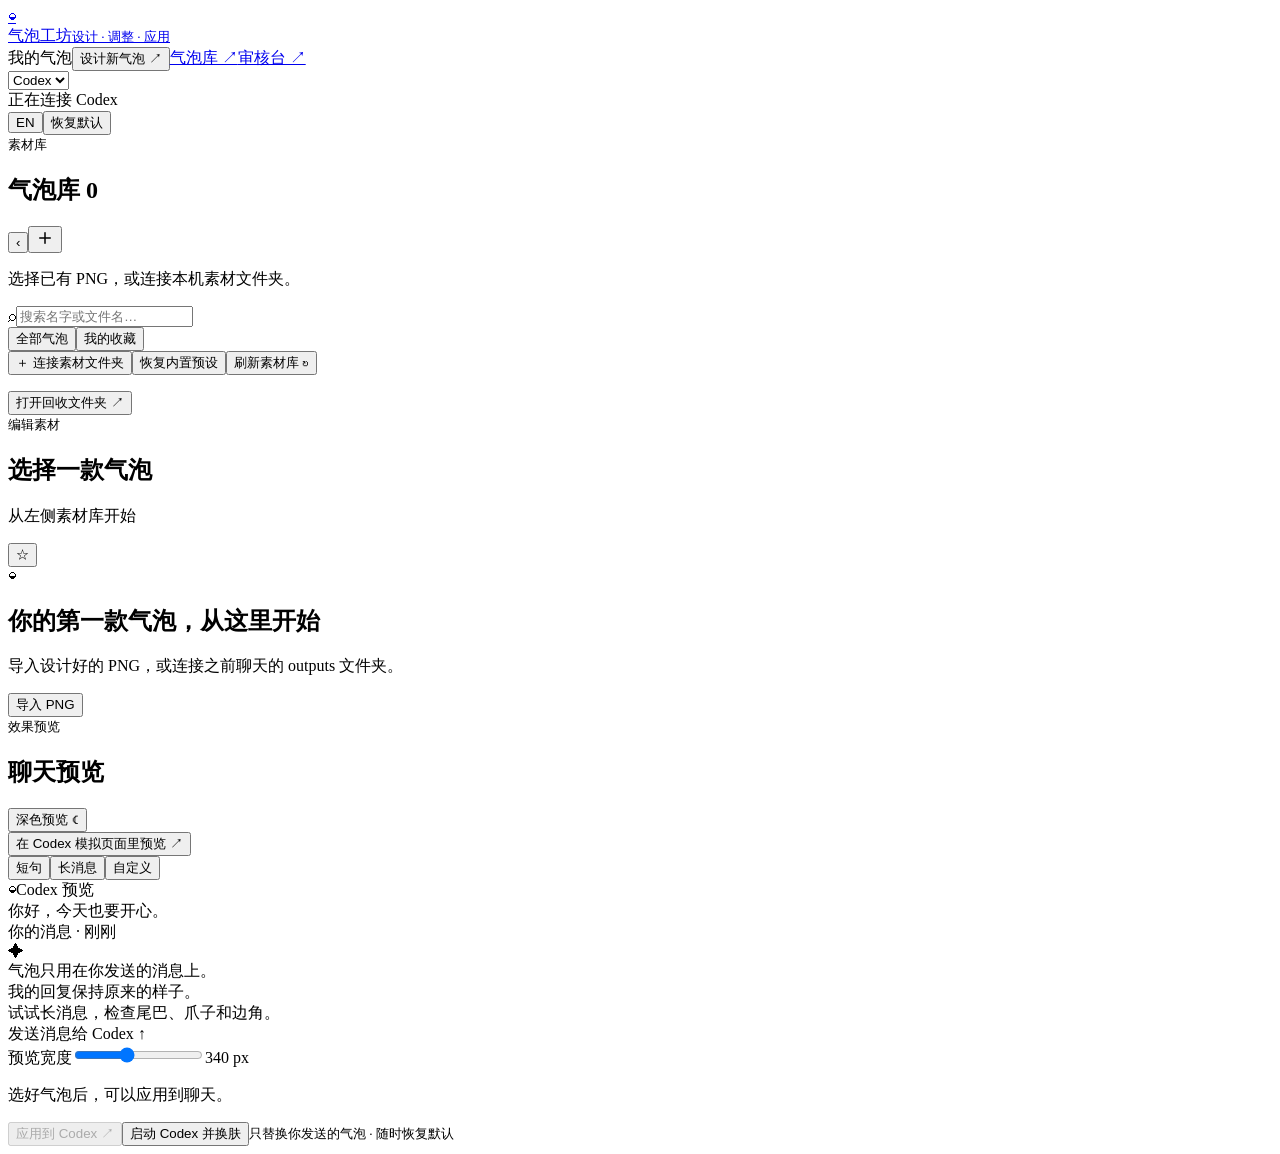
==== commit 1ef5a36e: "Share bubble editor with online workshop and save tuned submissions" ====
--- a/app/static/index.html
+++ b/app/static/index.html
@@ -1,5 +1,5 @@
 <!doctype html><html lang="zh-CN"><meta charset="utf-8"><meta name="viewport" content="width=device-width,initial-scale=1"><title>气泡工坊 · Bubble Studio</title><link rel="stylesheet" href="/app.css"><link rel="stylesheet" href="/codex-preview.css"><body>
-<header><a class="brand" href="/"><span class="logo">◒</span><div>气泡工坊<small>设计 · 调整 · 应用</small></div></a><nav><span class="nav-active">我的气泡</span><button id="design" class="plain">设计新气泡 ↗</button><a href="/gallery" class="gallery-link">气泡库 ↗</a></nav><select id="platform" aria-label="应用平台"><option value="codex">Codex</option><option value="doubao">豆包</option></select><div class="connection"><i id="connDot"></i><span id="connection">正在连接 Codex</span></div><button id="language" class="language-toggle" aria-label="切换到英语">EN</button><button id="restore" class="quiet">恢复默认</button></header>
+<header><a class="brand" href="/"><span class="logo">◒</span><div>气泡工坊<small>设计 · 调整 · 应用</small></div></a><nav><span class="nav-active">我的气泡</span><button id="design" class="plain">设计新气泡 ↗</button><a href="/gallery" class="gallery-link">气泡库 ↗</a><a href="/review" class="gallery-link">审核台 ↗</a></nav><select id="platform" aria-label="应用平台"><option value="codex">Codex</option><option value="doubao">豆包</option></select><div class="connection"><i id="connDot"></i><span id="connection">正在连接 Codex</span></div><button id="language" class="language-toggle" aria-label="切换到英语">EN</button><button id="restore" class="quiet">恢复默认</button></header>
 <div class="workspace" id="workspace"><aside id="libraryPanel"><div class="rail-head"><div><small class="eyebrow">素材库</small><h1>气泡库 <span id="count">0</span></h1></div><button id="toggleLibrary" class="library-toggle" aria-label="收起气泡库" aria-expanded="true" title="收起气泡库">‹</button><button id="import" class="plus" title="导入 PNG" aria-label="导入 PNG"><svg viewBox="0 0 24 24" width="18" height="18" aria-hidden="true"><path d="M12 5v14M5 12h14" fill="none" stroke="currentColor" stroke-width="2" stroke-linecap="round"/></svg></button></div><p class="muted">选择已有 PNG，或连接本机素材文件夹。</p><label class="search"><span>⌕</span><input id="search" placeholder="搜索名字或文件名…"></label><div class="tabs"><button id="all" class="on">全部气泡</button><button id="favorites">我的收藏</button></div><div id="gallery" class="gallery"></div><footer><button id="folder" class="quiet">＋ 连接素材文件夹</button><button id="restoreBuiltins" class="plain">恢复内置预设</button><button id="refresh" class="plain">刷新素材库 ↻</button><p id="folderHint"></p><div class="trash-actions"><button id="undoDelete" class="plain" hidden>撤销删除</button><button id="openTrash" class="plain" title="在 Finder 中管理回收文件，需要彻底删除时移入系统废纸篓并清空">打开回收文件夹 ↗</button></div></footer></aside>
 <main><div class="section-head"><div><small class="eyebrow">编辑素材</small><h2 id="assetName">选择一款气泡</h2><p id="assetMeta" class="muted">从左侧素材库开始</p></div><button id="star" class="star" aria-label="收藏当前气泡">☆</button></div><div id="empty" class="empty"><div>◒</div><h2>你的第一款气泡，从这里开始</h2><p>导入设计好的 PNG，或连接之前聊天的 outputs 文件夹。</p><button id="emptyImport" class="primary">导入 PNG</button></div><div id="editor" hidden><div class="editor-toolbar"><span class="canvas-title">编辑气泡</span><button id="reset" class="plain">重置</button></div><div class="art-wrap"><div id="art"><img id="sourceImage" draggable="false"><div id="stretchBand"></div><div id="textBox" title="拖动文字框，拖动四角调整大小"><span>文!</span><i data-corner="nw"></i><i data-corner="ne"></i><i data-corner="sw"></i><i data-corner="se"></i></div><div class="guide vertical" data-key="left"><b>左</b></div><div class="guide vertical" data-key="right"><b>右</b></div><div class="guide horizontal" data-key="top"><b>上</b></div><div class="guide horizontal" data-key="bottom"><b>下</b></div></div></div><div class="bubble-controls"><label>文字颜色<input type="color" id="color" value="#44362f"></label><label>缩放 %<input id="scale" type="number" min="1" max="200" step="0.1" title="100% 为原图大小"></label><div class="control-action"><span aria-hidden="true">&nbsp;</span><button id="fitScale" class="quiet" title="自动缩到适合聊天的大小">适合聊天</button></div><label>圆角 px<input id="radius" type="number" min="0" max="200" step="1" title="0 保留原图"></label><label>边框 px<input id="borderWidth" type="number" min="0" max="20" step="0.5" title="0 关闭边框"></label><label>边框颜色<input id="borderColor" type="color" value="#d0d0d0"></label></div><div class="editor-actions"><button id="save" class="quiet">保存这款的设置</button><button id="importSettings" class="plain">导入设置</button><button id="export" class="plain">导出设置 ↓</button><span id="dirty" class="muted"></span></div></div></main>
 <section class="preview-panel"><div class="section-head"><div><small class="eyebrow">效果预览</small><h2>聊天预览</h2></div><button id="theme" class="quiet">深色预览 ☾</button></div><button id="openCodexPreview" class="desktop-preview-button">在 Codex 模拟页面里预览 ↗</button><div class="preview-options"><button data-mode="short" class="on">短句</button><button data-mode="long">长消息</button><button data-mode="custom">自定义</button></div><textarea id="custom" hidden placeholder="输入你想预览的文字"></textarea><div id="chat" class="chat"><div class="chat-title"><span class="mini-logo">◒</span><span id="previewPlatformName">Codex</span> <span>预览</span></div><div class="chat-body"><div class="user-row"><div class="preview-bubble" id="previewBubble">你好，今天也要开心。</div></div><div class="sender-time">你的消息 · 刚刚</div><div class="assistant"><span class="assistant-dot">✦</span><div>气泡只用在你发送的消息上。<br>我的回复保持原来的样子。</div></div><div class="long-note">试试长消息，检查尾巴、爪子和边角。</div></div><div class="fake-composer" id="previewComposer">发送消息给 Codex <span>↑</span></div></div><label class="preview-width">预览宽度<input id="previewWidth" type="range" min="220" max="520" value="340"><span id="widthValue">340 px</span></label><div class="apply-area"><p id="liveState">选好气泡后，可以应用到聊天。</p><button id="apply" class="primary" disabled>应用到 Codex <span>↗</span></button><button id="launch" class="plain">启动 Codex 并换肤</button><small>只替换你发送的气泡 · 随时恢复默认</small></div></section></div>
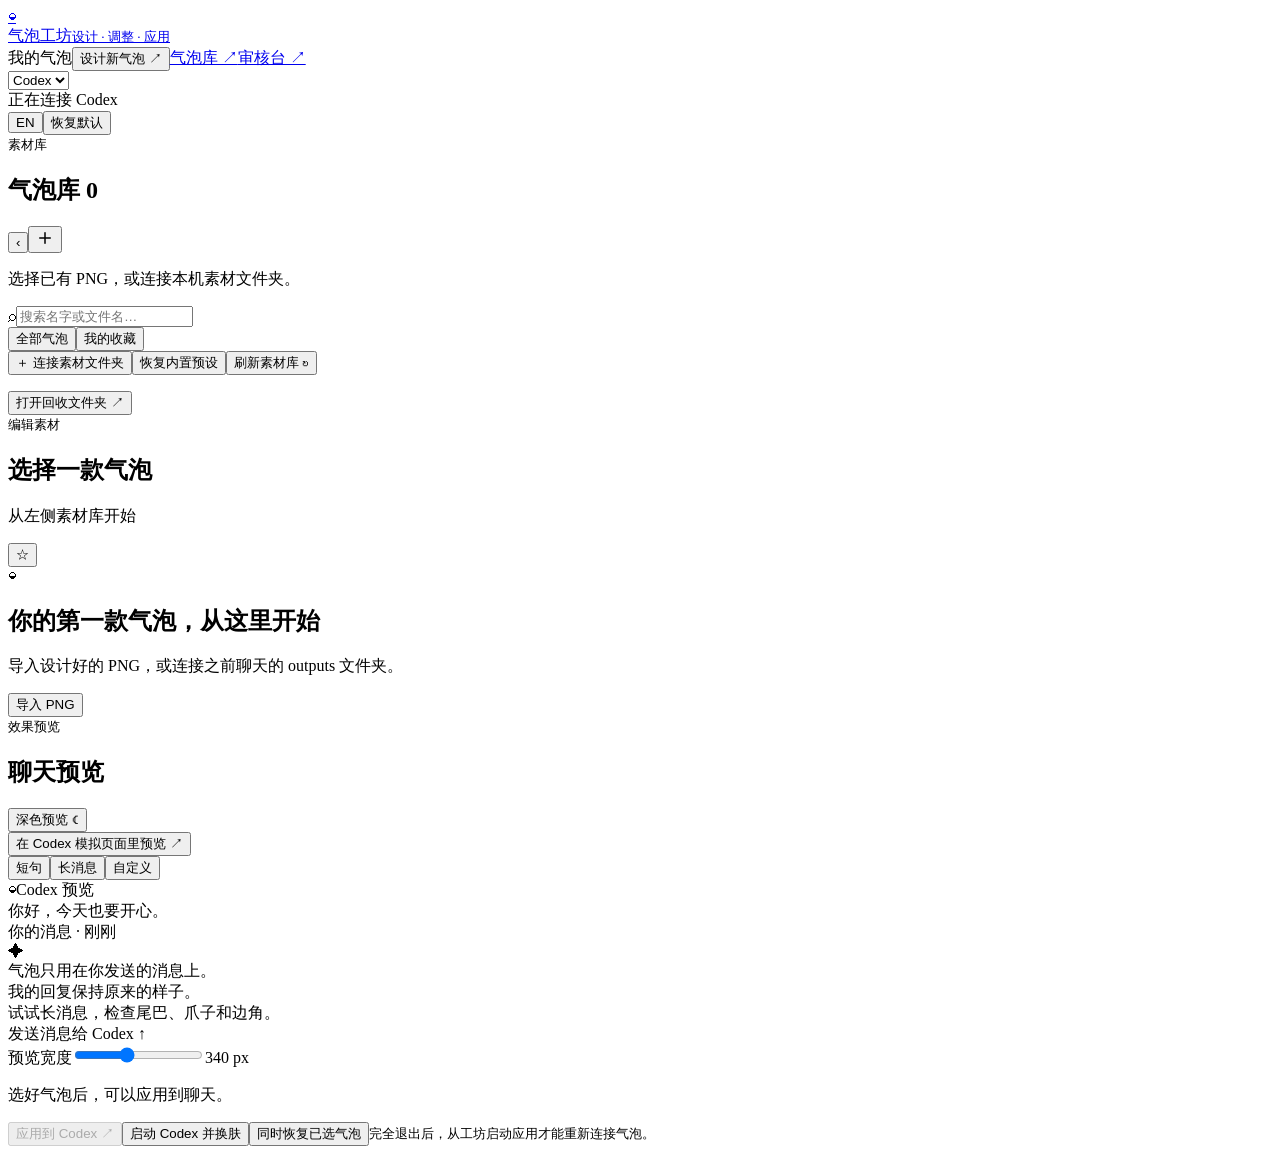
==== commit 72f8ab57: "Add reconnect launcher for saved desktop bubbles" ====
--- a/app/static/index.html
+++ b/app/static/index.html
@@ -2,5 +2,5 @@
 <header><a class="brand" href="/"><span class="logo">◒</span><div>气泡工坊<small>设计 · 调整 · 应用</small></div></a><nav><span class="nav-active">我的气泡</span><button id="design" class="plain">设计新气泡 ↗</button><a href="/gallery" class="gallery-link">气泡库 ↗</a><a href="/review" class="gallery-link">审核台 ↗</a></nav><select id="platform" aria-label="应用平台"><option value="codex">Codex</option><option value="doubao">豆包</option></select><div class="connection"><i id="connDot"></i><span id="connection">正在连接 Codex</span></div><button id="language" class="language-toggle" aria-label="切换到英语">EN</button><button id="restore" class="quiet">恢复默认</button></header>
 <div class="workspace" id="workspace"><aside id="libraryPanel"><div class="rail-head"><div><small class="eyebrow">素材库</small><h1>气泡库 <span id="count">0</span></h1></div><button id="toggleLibrary" class="library-toggle" aria-label="收起气泡库" aria-expanded="true" title="收起气泡库">‹</button><button id="import" class="plus" title="导入 PNG" aria-label="导入 PNG"><svg viewBox="0 0 24 24" width="18" height="18" aria-hidden="true"><path d="M12 5v14M5 12h14" fill="none" stroke="currentColor" stroke-width="2" stroke-linecap="round"/></svg></button></div><p class="muted">选择已有 PNG，或连接本机素材文件夹。</p><label class="search"><span>⌕</span><input id="search" placeholder="搜索名字或文件名…"></label><div class="tabs"><button id="all" class="on">全部气泡</button><button id="favorites">我的收藏</button></div><div id="gallery" class="gallery"></div><footer><button id="folder" class="quiet">＋ 连接素材文件夹</button><button id="restoreBuiltins" class="plain">恢复内置预设</button><button id="refresh" class="plain">刷新素材库 ↻</button><p id="folderHint"></p><div class="trash-actions"><button id="undoDelete" class="plain" hidden>撤销删除</button><button id="openTrash" class="plain" title="在 Finder 中管理回收文件，需要彻底删除时移入系统废纸篓并清空">打开回收文件夹 ↗</button></div></footer></aside>
 <main><div class="section-head"><div><small class="eyebrow">编辑素材</small><h2 id="assetName">选择一款气泡</h2><p id="assetMeta" class="muted">从左侧素材库开始</p></div><button id="star" class="star" aria-label="收藏当前气泡">☆</button></div><div id="empty" class="empty"><div>◒</div><h2>你的第一款气泡，从这里开始</h2><p>导入设计好的 PNG，或连接之前聊天的 outputs 文件夹。</p><button id="emptyImport" class="primary">导入 PNG</button></div><div id="editor" hidden><div class="editor-toolbar"><span class="canvas-title">编辑气泡</span><button id="reset" class="plain">重置</button></div><div class="art-wrap"><div id="art"><img id="sourceImage" draggable="false"><div id="stretchBand"></div><div id="textBox" title="拖动文字框，拖动四角调整大小"><span>文!</span><i data-corner="nw"></i><i data-corner="ne"></i><i data-corner="sw"></i><i data-corner="se"></i></div><div class="guide vertical" data-key="left"><b>左</b></div><div class="guide vertical" data-key="right"><b>右</b></div><div class="guide horizontal" data-key="top"><b>上</b></div><div class="guide horizontal" data-key="bottom"><b>下</b></div></div></div><div class="bubble-controls"><label>文字颜色<input type="color" id="color" value="#44362f"></label><label>缩放 %<input id="scale" type="number" min="1" max="200" step="0.1" title="100% 为原图大小"></label><div class="control-action"><span aria-hidden="true">&nbsp;</span><button id="fitScale" class="quiet" title="自动缩到适合聊天的大小">适合聊天</button></div><label>圆角 px<input id="radius" type="number" min="0" max="200" step="1" title="0 保留原图"></label><label>边框 px<input id="borderWidth" type="number" min="0" max="20" step="0.5" title="0 关闭边框"></label><label>边框颜色<input id="borderColor" type="color" value="#d0d0d0"></label></div><div class="editor-actions"><button id="save" class="quiet">保存这款的设置</button><button id="importSettings" class="plain">导入设置</button><button id="export" class="plain">导出设置 ↓</button><span id="dirty" class="muted"></span></div></div></main>
-<section class="preview-panel"><div class="section-head"><div><small class="eyebrow">效果预览</small><h2>聊天预览</h2></div><button id="theme" class="quiet">深色预览 ☾</button></div><button id="openCodexPreview" class="desktop-preview-button">在 Codex 模拟页面里预览 ↗</button><div class="preview-options"><button data-mode="short" class="on">短句</button><button data-mode="long">长消息</button><button data-mode="custom">自定义</button></div><textarea id="custom" hidden placeholder="输入你想预览的文字"></textarea><div id="chat" class="chat"><div class="chat-title"><span class="mini-logo">◒</span><span id="previewPlatformName">Codex</span> <span>预览</span></div><div class="chat-body"><div class="user-row"><div class="preview-bubble" id="previewBubble">你好，今天也要开心。</div></div><div class="sender-time">你的消息 · 刚刚</div><div class="assistant"><span class="assistant-dot">✦</span><div>气泡只用在你发送的消息上。<br>我的回复保持原来的样子。</div></div><div class="long-note">试试长消息，检查尾巴、爪子和边角。</div></div><div class="fake-composer" id="previewComposer">发送消息给 Codex <span>↑</span></div></div><label class="preview-width">预览宽度<input id="previewWidth" type="range" min="220" max="520" value="340"><span id="widthValue">340 px</span></label><div class="apply-area"><p id="liveState">选好气泡后，可以应用到聊天。</p><button id="apply" class="primary" disabled>应用到 Codex <span>↗</span></button><button id="launch" class="plain">启动 Codex 并换肤</button><small>只替换你发送的气泡 · 随时恢复默认</small></div></section></div>
+<section class="preview-panel"><div class="section-head"><div><small class="eyebrow">效果预览</small><h2>聊天预览</h2></div><button id="theme" class="quiet">深色预览 ☾</button></div><button id="openCodexPreview" class="desktop-preview-button">在 Codex 模拟页面里预览 ↗</button><div class="preview-options"><button data-mode="short" class="on">短句</button><button data-mode="long">长消息</button><button data-mode="custom">自定义</button></div><textarea id="custom" hidden placeholder="输入你想预览的文字"></textarea><div id="chat" class="chat"><div class="chat-title"><span class="mini-logo">◒</span><span id="previewPlatformName">Codex</span> <span>预览</span></div><div class="chat-body"><div class="user-row"><div class="preview-bubble" id="previewBubble">你好，今天也要开心。</div></div><div class="sender-time">你的消息 · 刚刚</div><div class="assistant"><span class="assistant-dot">✦</span><div>气泡只用在你发送的消息上。<br>我的回复保持原来的样子。</div></div><div class="long-note">试试长消息，检查尾巴、爪子和边角。</div></div><div class="fake-composer" id="previewComposer">发送消息给 Codex <span>↑</span></div></div><label class="preview-width">预览宽度<input id="previewWidth" type="range" min="220" max="520" value="340"><span id="widthValue">340 px</span></label><div class="apply-area"><p id="liveState">选好气泡后，可以应用到聊天。</p><button id="apply" class="primary" disabled>应用到 Codex <span>↗</span></button><button id="launch" class="plain">启动 Codex 并换肤</button><button id="launchActive" class="quiet">同时恢复已选气泡</button><small>完全退出后，从工坊启动应用才能重新连接气泡。</small></div></section></div>
 <dialog id="codexDialog"><div class="desktop-preview-head"><strong>Codex 模拟预览</strong><button id="closeCodexPreview" class="dialog-close" aria-label="关闭预览">×</button></div><div id="fullCodexPreview"></div></dialog><input id="settingsInput" type="file" accept=".json,application/json" hidden><input id="fileInput" type="file" accept="image/png" multiple hidden><dialog id="designDialog"><form method="dialog"><button class="dialog-close">×</button></form><span class="pill">DESIGN WITH CODEX</span><h2>设计一款属于你的气泡</h2><p>配套 skill 负责原创设计、点九结构、镜像检查和抖音素材预检。完成后，把 PNG 导入这里继续调整。</p><textarea id="designPrompt" readonly></textarea><button id="copyPrompt" class="primary">复制给 Codex</button><p class="muted">设计 skill 独立维护：<a href="https://github.com/kaitongg-bit/douyinQIPAO" target="_blank" rel="noopener">抖音气泡 skill 仓库 ↗</a>。按该仓库说明安装后，把设计好的 PNG 导入本工具。</p></dialog><div id="toast" role="status"></div><script type="module" src="/app.js"></script></body></html>
